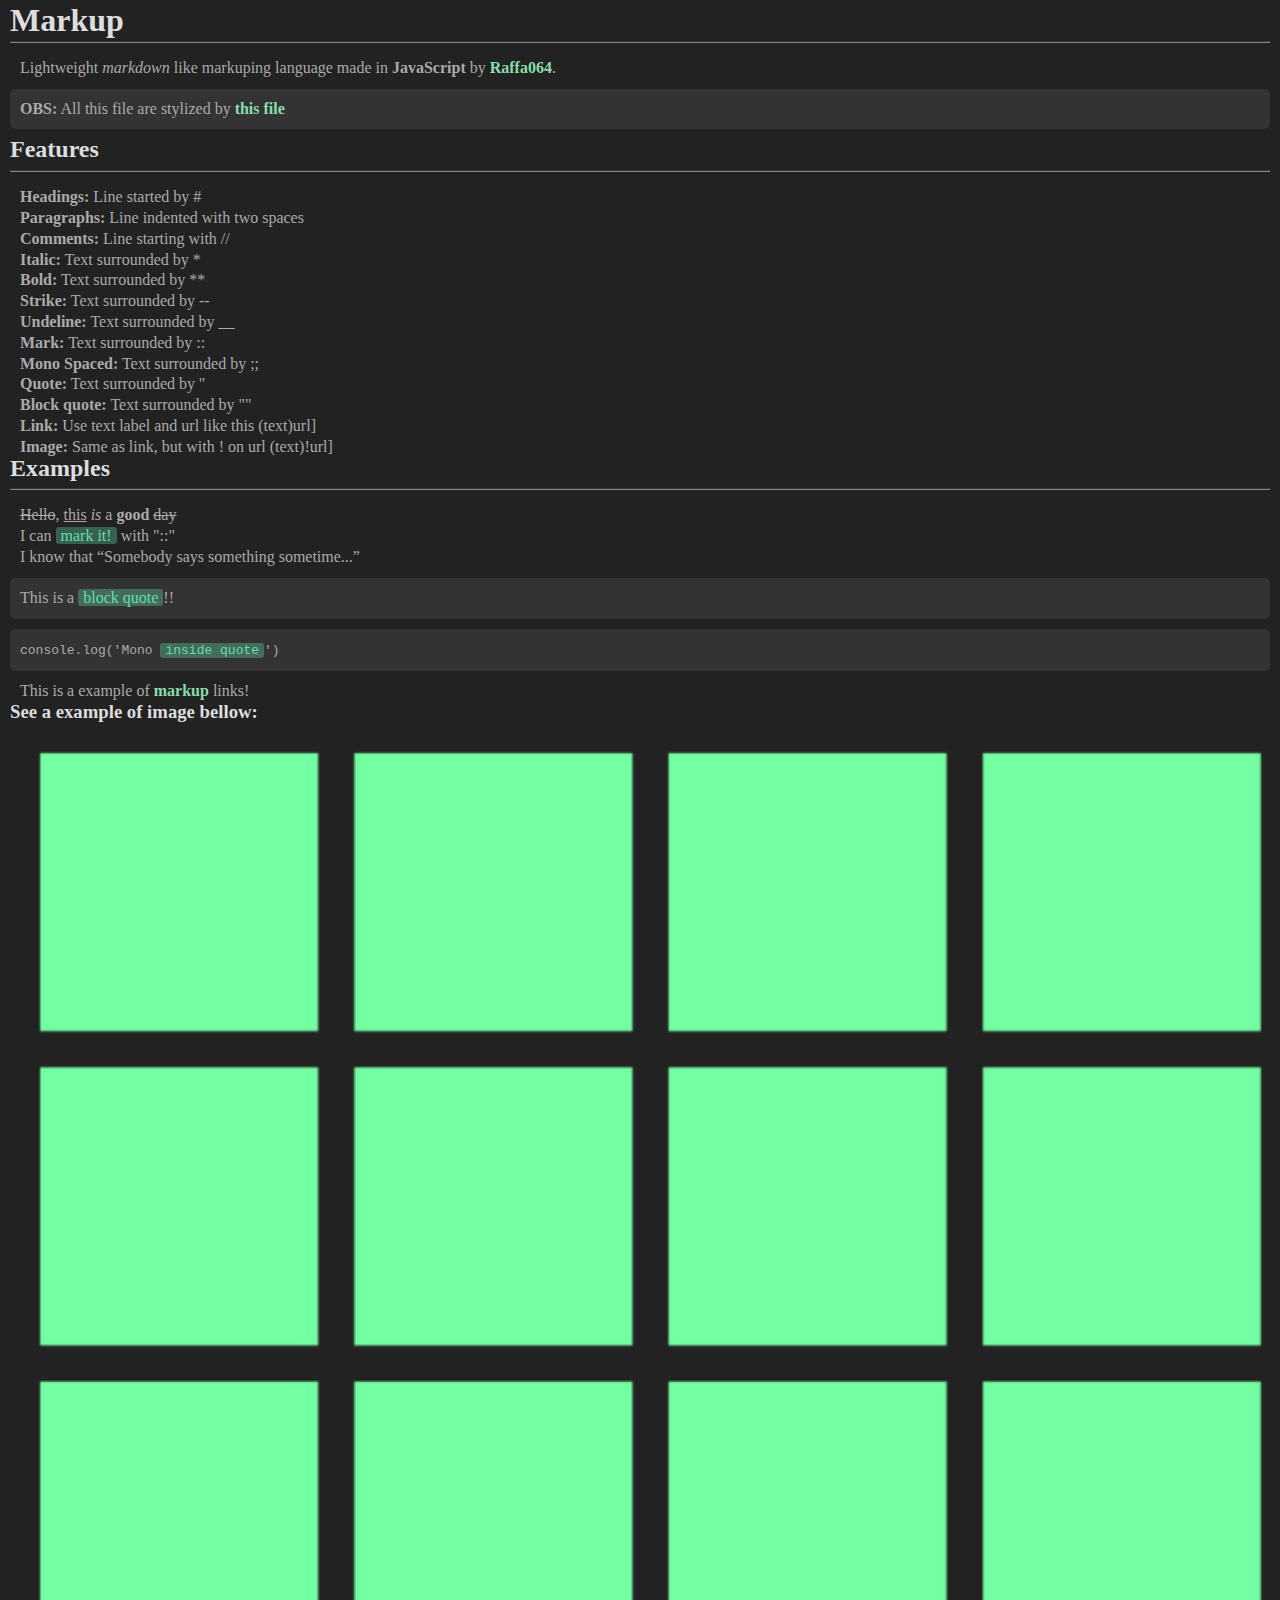
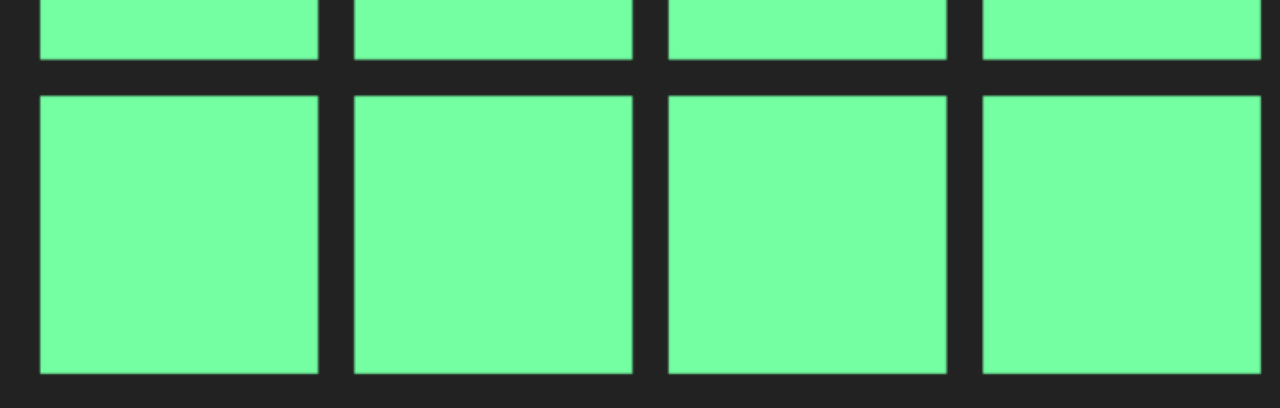
==== index.html @ 0349d468 "First commit" ====
<!DOCTYPE html>
<html>

<head>
    <meta charset="UTF-8">
    <meta name="viewport" content="width=device-width, initial-scale=1">
    <title></title>
    <link rel="stylesheet" href="style.css">
</head>

<body>
    <p id='output'></p>
    <script src="markup.js"></script>
    <script>
        const { parseMarkup } = Markup()
        fetch('./README.mu').then(data => data.text().then((text) => {
            output.innerHTML = parseMarkup(text)
        }))
    </script>
</body>

</html>
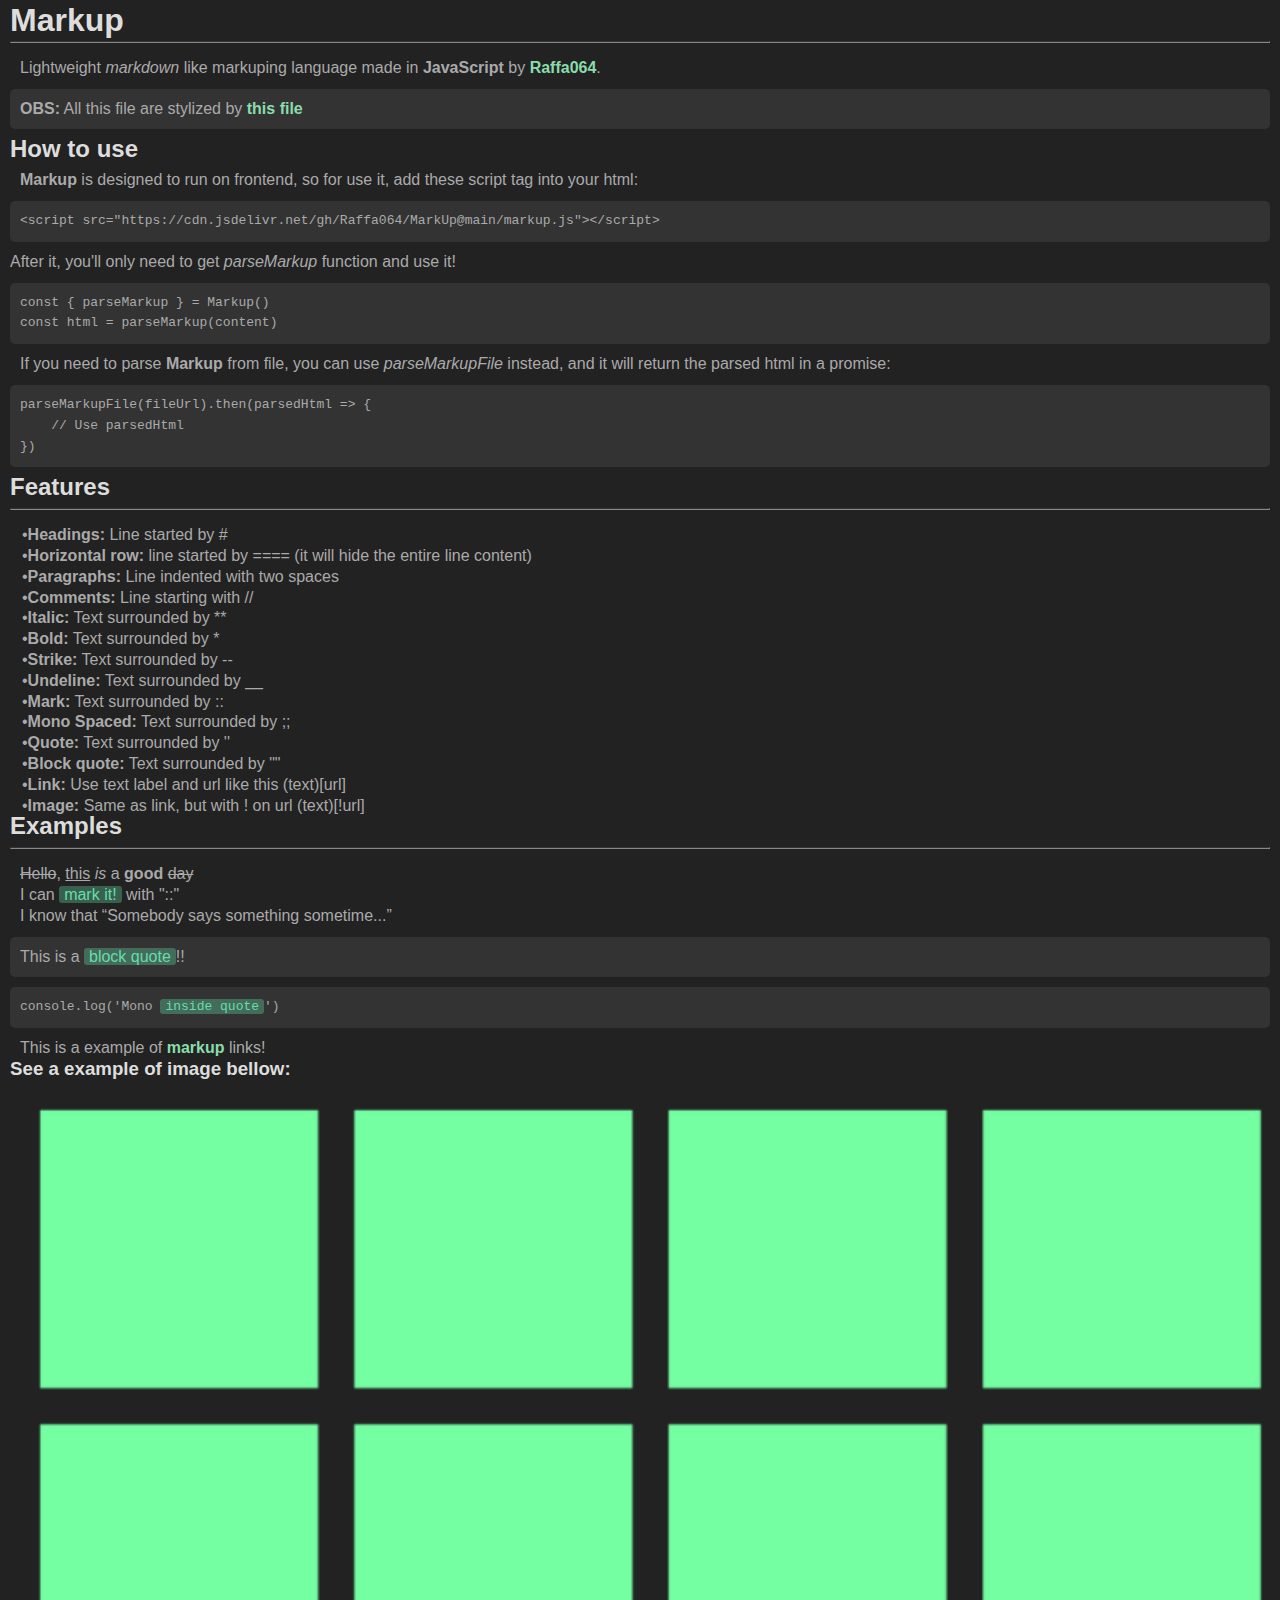
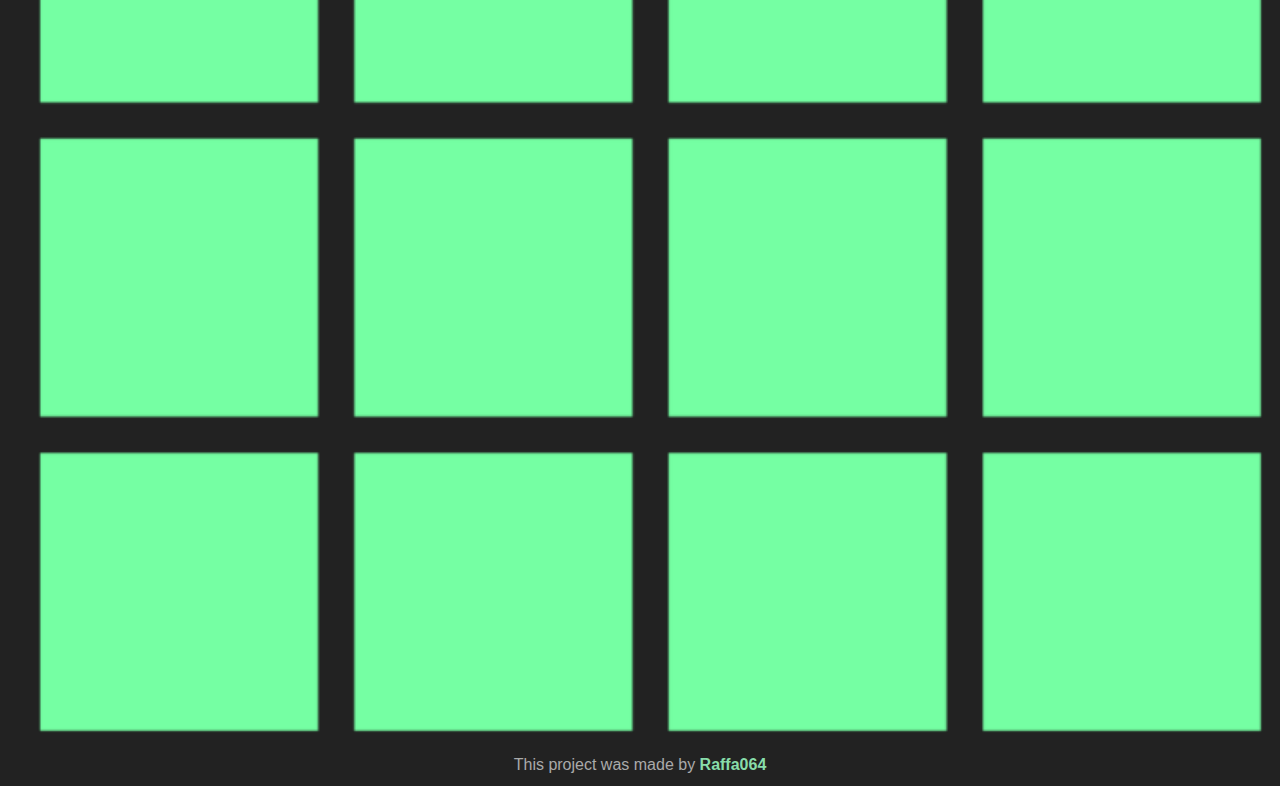
==== commit f8e9ebe9: "Updated README and added mono as pre" ====
--- a/index.html
+++ b/index.html
@@ -4,18 +4,31 @@
 <head>
     <meta charset="UTF-8">
     <meta name="viewport" content="width=device-width, initial-scale=1">
-    <title></title>
+    <title>Markup</title>
     <link rel="stylesheet" href="style.css">
+    <style>
+        * {
+            margin: 0;
+            padding: 0;
+            box-sizing: border-box;
+            font-family: Arial, Helvetica, sans-serif;
+        }
+    </style>
 </head>
 
 <body>
     <p id='output'></p>
     <script src="markup.js"></script>
     <script>
-        const { parseMarkup } = Markup()
+        const { parseMarkupFile } = Markup()
+        parseMarkupFile('./README.mu').then(html => {
+            output.innerHTML = html
+        })
+        /*
         fetch('./README.mu').then(data => data.text().then((text) => {
-            output.innerHTML = parseMarkup(text)
+        output.innerHTML = parseMarkup(text)
         }))
+        */
     </script>
 </body>
 
